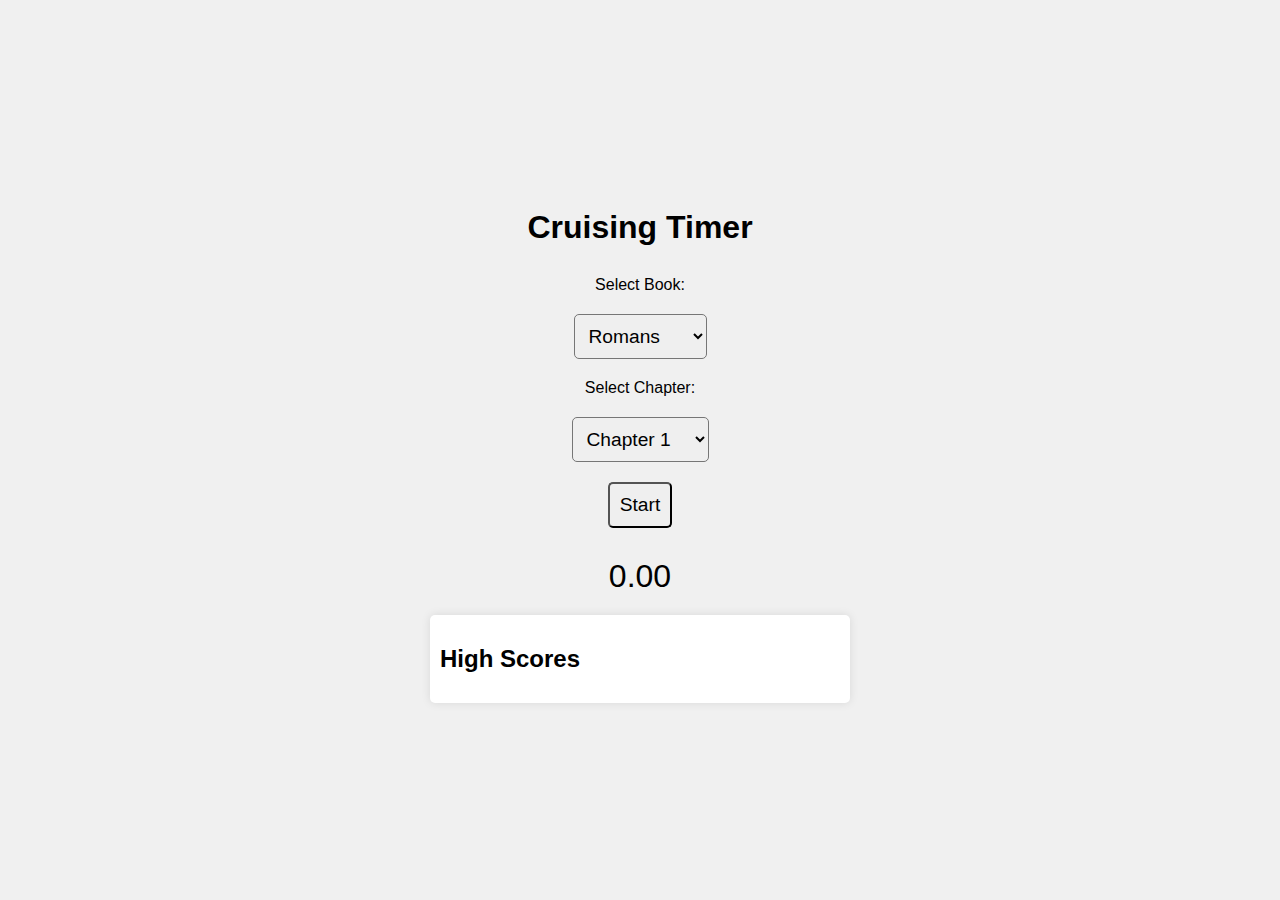
==== index.html @ dd50cb5d "Migration Complete" ====
<!-- migrated to VSCode git -->
<!DOCTYPE html>
<html lang="en">
<head>
    <meta charset="UTF-8">
    <meta name="viewport" content="width=device-width, initial-scale=1.0">
    <title>Cruising Timer</title>
    <style>
        /* Basic styling for the body */
        body {
            font-family: Arial, sans-serif;
            margin: 0;
            padding: 0;
            display: flex;
            flex-direction: column;
            align-items: center;
            justify-content: center;
            height: 100vh;
            background-color: #f0f0f0;
        }

        /* Styling for the main heading */
        h1 {
            margin-bottom: 20px;
        }

        /* Styling for form elements and timer display */
        label, select, button, #timer-display, #high-scores {
            margin: 10px 0;
        }

        /* Styling for select and button elements */
        select, button {
            font-size: 1.2em;
            padding: 10px;
            border-radius: 5px;
        }

        /* Styling for the timer display */
        #timer-display {
            font-size: 2em;
            margin-top: 20px;
        }

        /* Styling for the high scores section */
        #high-scores {
            width: 90%;
            max-width: 400px;
            background-color: #fff;
            padding: 10px;
            border-radius: 5px;
            box-shadow: 0 0 10px rgba(0, 0, 0, 0.1);
        }

        /* Responsive styling for smaller screens */
        @media (max-width: 600px) {
            body {
                padding: 20px;
            }

            h1 {
                font-size: 1.5em;
            }

            select, button {
                font-size: 1em;
                padding: 10px;
            }

            #timer-display {
                font-size: 1.5em;
            }

            #high-scores {
                width: 100%;
            }
        }
    </style>
</head>
<body>
    <h1>Cruising Timer</h1>
    <label for="book-select">Select Book:</label>
    <select id="book-select">
        <option value="Romans">Romans</option>
        <option value="James">James</option>
        <option value="Month">Month</option> <!-- for mass cruising -->
        <option value="Everything">Everything</option>
    </select>
    <label for="chapter-select">Select Chapter:</label>
    <select id="chapter-select"></select>
    <button id="start-stop-btn">Start</button>
    <div id="timer-display">0.00</div>
    <div id="high-scores"></div>

    <script>
        // Object containing the number of chapters for each book
        const chapters = {
            Romans: 16,
            James: 5,
            Month: 7,
            Everything: 1
        };

        // Function to update chapter options based on selected book
        function updateChapterOptions() {
            const book = document.getElementById('book-select').value;
            const chapterSelect = document.getElementById('chapter-select');
            chapterSelect.innerHTML = '';
            for (let i = 1; i <= chapters[book]; i++) {
                const option = document.createElement('option');
                option.value = i;
                option.textContent = `Chapter ${i}`;
                chapterSelect.appendChild(option);
            }
        }

        // Event listener to update chapter options when book selection changes
        document.getElementById('book-select').addEventListener('change', updateChapterOptions);
        window.onload = updateChapterOptions;

        let timer;
        let startTime;
        let running = false;

        // Event listener for start/stop button
        document.getElementById('start-stop-btn').addEventListener('click', function() {
            if (running) {
                clearInterval(timer);
                running = false;
                this.textContent = 'Start';
                const elapsedTime = (Date.now() - startTime) / 1000;

                // Check for cheating
                if (elapsedTime < 10) {
                    alert('It looks like you\'re trying to cheat! Please try again.');
                    return;
                } else {
                    const book = document.getElementById('book-select').value;
                    const chapter = document.getElementById('chapter-select').value;
                    if (confirm('Your score for ' + book + ' ' + chapter +' is ' + Math.floor(elapsedTime) + ' seconds. Save score?') == true) {
                        updateHighScore(book, chapter, elapsedTime);
                    }
                }
            } else {
                startTime = Date.now();
                timer = setInterval(updateTimer, 100);
                running = true;
                this.textContent = 'Stop';
            }
        });

        // Function to update the timer display
        function updateTimer() {
            const elapsedTime = (Date.now() - startTime) / 1000;
            document.getElementById('timer-display').textContent = elapsedTime.toFixed(2);
        }

        // Function to update high scores
        function updateHighScore(book, chapter, time) {
            const highScores = getHighScores();
            const key = `${book}-${chapter}`;
            if (!highScores[key] || time < highScores[key]) {
                highScores[key] = time;
                document.cookie = `highScores=${JSON.stringify(highScores)}; path=/`;
            }
            displayHighScores();
        }

        // Function to get high scores from cookies
        function getHighScores() {
            const cookies = document.cookie.split('; ');
            const highScoreCookie = cookies.find(cookie => cookie.startsWith('highScores='));

            if (highScoreCookie) {
                return JSON.parse(highScoreCookie.split('=')[1]);
            }
            return {};
        }

        // Function to display high scores
        function displayHighScores() {
            const highScores = getHighScores();
            const highScoresDiv = document.getElementById('high-scores');
            highScoresDiv.innerHTML = '<h2>High Scores</h2>';
            for (const key in highScores) {
                const [book, chapter] = key.split('-');
                highScoresDiv.innerHTML += `<p>${book} ${chapter}: <a href="#" onclick="deleteHighScore('${key}')">${highScores[key].toFixed(2)} seconds</a></p>`;
            }
        }

        // Function to delete a high score
        function deleteHighScore(key) {
            const highScores = getHighScores();
            delete highScores[key];
            document.cookie = `highScores=${JSON.stringify(highScores)}; path=/`;
            displayHighScores();
        }

        // Display high scores on page load
        window.onload = displayHighScores;
        updateChapterOptions(); // so that you can select a chapter without having to select James first

    </script>
</body>
</html>
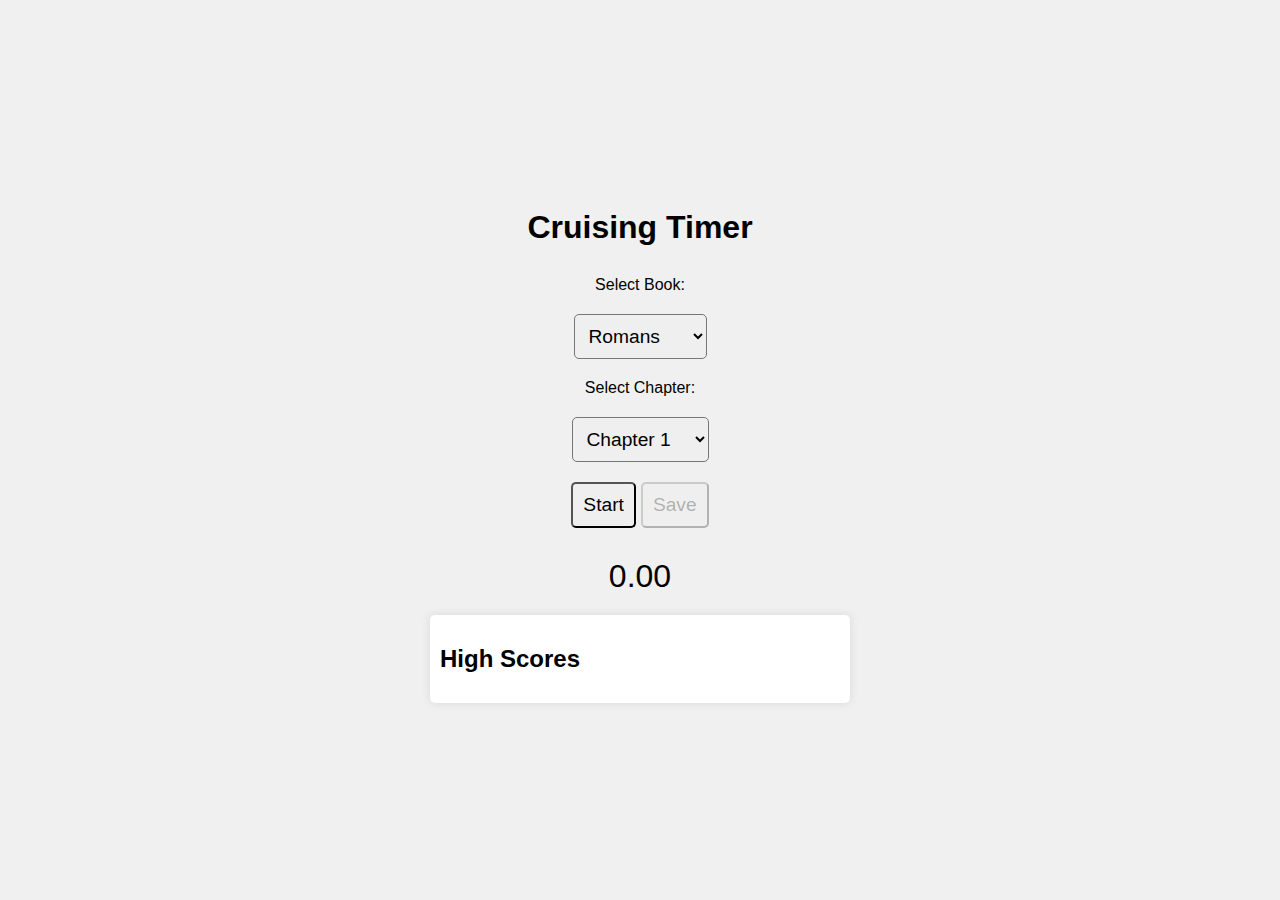
==== commit 2be47790: "Refactor start/stop button and add save button" ====
--- a/index.html
+++ b/index.html
@@ -78,17 +78,26 @@
     </style>
 </head>
 <body>
+
     <h1>Cruising Timer</h1>
+
     <label for="book-select">Select Book:</label>
+
     <select id="book-select">
         <option value="Romans">Romans</option>
         <option value="James">James</option>
         <option value="Month">Month</option> <!-- for mass cruising -->
         <option value="Everything">Everything</option>
     </select>
+
     <label for="chapter-select">Select Chapter:</label>
     <select id="chapter-select"></select>
-    <button id="start-stop-btn">Start</button>
+
+    <div style="display: flex;">
+        <button id="start-stop-btn" style="margin-right: 5px;">Start</button>
+        <button id="save-btn" disabled>Save</button>
+    </div>
+
     <div id="timer-display">0.00</div>
     <div id="high-scores"></div>
 
@@ -122,24 +131,25 @@
         let startTime;
         let running = false;
 
+        let elapsedTime = 0; // only updates when you click STOP
+
         // Event listener for start/stop button
         document.getElementById('start-stop-btn').addEventListener('click', function() {
+
+            document.getElementById('save-btn').setAttribute("disabled", "") // make it so you can't save while running--empty string means true
+
             if (running) {
                 clearInterval(timer);
                 running = false;
                 this.textContent = 'Start';
-                const elapsedTime = (Date.now() - startTime) / 1000;
+                elapsedTime = (Date.now() - startTime) / 1000;
 
                 // Check for cheating
                 if (elapsedTime < 10) {
                     alert('It looks like you\'re trying to cheat! Please try again.');
                     return;
                 } else {
-                    const book = document.getElementById('book-select').value;
-                    const chapter = document.getElementById('chapter-select').value;
-                    if (confirm('Your score for ' + book + ' ' + chapter +' is ' + Math.floor(elapsedTime) + ' seconds. Save score?') == true) {
-                        updateHighScore(book, chapter, elapsedTime);
-                    }
+                    document.getElementById('save-btn').removeAttribute("disabled"); // so you can click, 'save'
                 }
             } else {
                 startTime = Date.now();
@@ -147,6 +157,12 @@
                 running = true;
                 this.textContent = 'Stop';
             }
+        });
+
+        document.getElementById('save-btn').addEventListener('click', function() { //   gets the book and chapter, then updates the high score
+            const book = document.getElementById('book-select').value; //               Can be launched anytime, make sure it is disabled
+            const chapter = document.getElementById('chapter-select').value;
+            updateHighScore(book, chapter, elapsedTime);
         });
 
         // Function to update the timer display
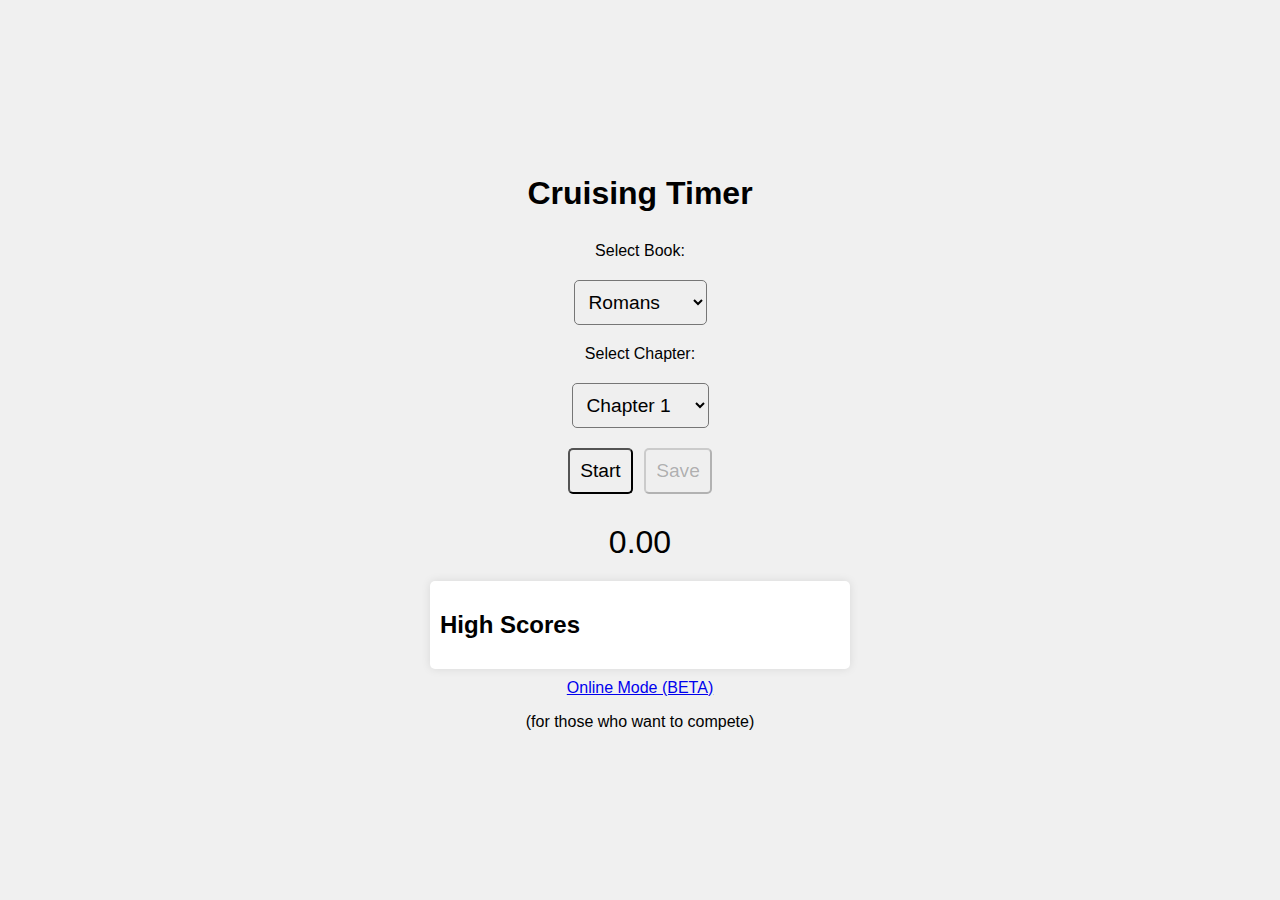
==== commit 3111fee9: "Changed Classic to index.html" ====
--- a/index.html
+++ b/index.html
@@ -5,77 +5,7 @@
     <meta charset="UTF-8">
     <meta name="viewport" content="width=device-width, initial-scale=1.0">
     <title>Cruising Timer</title>
-    <style>
-        /* Basic styling for the body */
-        body {
-            font-family: Arial, sans-serif;
-            margin: 0;
-            padding: 0;
-            display: flex;
-            flex-direction: column;
-            align-items: center;
-            justify-content: center;
-            height: 100vh;
-            background-color: #f0f0f0;
-        }
-
-        /* Styling for the main heading */
-        h1 {
-            margin-bottom: 20px;
-        }
-
-        /* Styling for form elements and timer display */
-        label, select, button, #timer-display, #high-scores {
-            margin: 10px 0;
-        }
-
-        /* Styling for select and button elements */
-        select, button {
-            font-size: 1.2em;
-            padding: 10px;
-            border-radius: 5px;
-        }
-
-        /* Styling for the timer display */
-        #timer-display {
-            font-size: 2em;
-            margin-top: 20px;
-        }
-
-        /* Styling for the high scores section */
-        #high-scores {
-            width: 90%;
-            max-width: 400px;
-            background-color: #fff;
-            padding: 10px;
-            border-radius: 5px;
-            box-shadow: 0 0 10px rgba(0, 0, 0, 0.1);
-        }
-
-        /* Responsive styling for smaller screens */
-        @media (max-width: 600px) {
-            body {
-                padding: 20px;
-            }
-
-            h1 {
-                font-size: 1.5em;
-            }
-
-            select, button {
-                font-size: 1em;
-                padding: 10px;
-            }
-
-            #timer-display {
-                font-size: 1.5em;
-            }
-
-            #high-scores {
-                width: 100%;
-            }
-        }
-    </style>
+    <link rel="stylesheet" href="style.css">
 </head>
 <body>
 
@@ -93,129 +23,17 @@
     <label for="chapter-select">Select Chapter:</label>
     <select id="chapter-select"></select>
 
-    <div style="display: flex;">
-        <button id="start-stop-btn" style="margin-right: 5px;">Start</button>
+    <span>
+        <button id="start-stop-btn" style="margin-right: 7px;">Start</button>
         <button id="save-btn" disabled>Save</button>
-    </div>
+    </span>
 
     <div id="timer-display">0.00</div>
     <div id="high-scores"></div>
 
-    <script>
-        // Object containing the number of chapters for each book
-        const chapters = {
-            Romans: 16,
-            James: 5,
-            Month: 7,
-            Everything: 1
-        };
+    <script src="script.js"></script>
 
-        // Function to update chapter options based on selected book
-        function updateChapterOptions() {
-            const book = document.getElementById('book-select').value;
-            const chapterSelect = document.getElementById('chapter-select');
-            chapterSelect.innerHTML = '';
-            for (let i = 1; i <= chapters[book]; i++) {
-                const option = document.createElement('option');
-                option.value = i;
-                option.textContent = `Chapter ${i}`;
-                chapterSelect.appendChild(option);
-            }
-        }
-
-        // Event listener to update chapter options when book selection changes
-        document.getElementById('book-select').addEventListener('change', updateChapterOptions);
-        window.onload = updateChapterOptions;
-
-        let timer;
-        let startTime;
-        let running = false;
-
-        let elapsedTime = 0; // only updates when you click STOP
-
-        // Event listener for start/stop button
-        document.getElementById('start-stop-btn').addEventListener('click', function() {
-
-            document.getElementById('save-btn').setAttribute("disabled", "") // make it so you can't save while running--empty string means true
-
-            if (running) {
-                clearInterval(timer);
-                running = false;
-                this.textContent = 'Start';
-                elapsedTime = (Date.now() - startTime) / 1000;
-
-                // Check for cheating
-                if (elapsedTime < 10) {
-                    alert('It looks like you\'re trying to cheat! Please try again.');
-                    return;
-                } else {
-                    document.getElementById('save-btn').removeAttribute("disabled"); // so you can click, 'save'
-                }
-            } else {
-                startTime = Date.now();
-                timer = setInterval(updateTimer, 100);
-                running = true;
-                this.textContent = 'Stop';
-            }
-        });
-
-        document.getElementById('save-btn').addEventListener('click', function() { //   gets the book and chapter, then updates the high score
-            const book = document.getElementById('book-select').value; //               Can be launched anytime, make sure it is disabled
-            const chapter = document.getElementById('chapter-select').value;
-            updateHighScore(book, chapter, elapsedTime);
-        });
-
-        // Function to update the timer display
-        function updateTimer() {
-            const elapsedTime = (Date.now() - startTime) / 1000;
-            document.getElementById('timer-display').textContent = elapsedTime.toFixed(2);
-        }
-
-        // Function to update high scores
-        function updateHighScore(book, chapter, time) {
-            const highScores = getHighScores();
-            const key = `${book}-${chapter}`;
-            if (!highScores[key] || time < highScores[key]) {
-                highScores[key] = time;
-                document.cookie = `highScores=${JSON.stringify(highScores)}; path=/`;
-            }
-            displayHighScores();
-        }
-
-        // Function to get high scores from cookies
-        function getHighScores() {
-            const cookies = document.cookie.split('; ');
-            const highScoreCookie = cookies.find(cookie => cookie.startsWith('highScores='));
-
-            if (highScoreCookie) {
-                return JSON.parse(highScoreCookie.split('=')[1]);
-            }
-            return {};
-        }
-
-        // Function to display high scores
-        function displayHighScores() {
-            const highScores = getHighScores();
-            const highScoresDiv = document.getElementById('high-scores');
-            highScoresDiv.innerHTML = '<h2>High Scores</h2>';
-            for (const key in highScores) {
-                const [book, chapter] = key.split('-');
-                highScoresDiv.innerHTML += `<p>${book} ${chapter}: <a href="#" onclick="deleteHighScore('${key}')">${highScores[key].toFixed(2)} seconds</a></p>`;
-            }
-        }
-
-        // Function to delete a high score
-        function deleteHighScore(key) {
-            const highScores = getHighScores();
-            delete highScores[key];
-            document.cookie = `highScores=${JSON.stringify(highScores)}; path=/`;
-            displayHighScores();
-        }
-
-        // Display high scores on page load
-        window.onload = displayHighScores;
-        updateChapterOptions(); // so that you can select a chapter without having to select James first
-
-    </script>
+    <a href="../online/index.html">Online Mode (BETA)</a>
+    <p>(for those who want to compete)</p>
 </body>
 </html>
--- a/style.css
+++ b/style.css
@@ -0,0 +1,69 @@
+/* Basic styling for the body */
+body {
+    font-family: Arial, sans-serif;
+    margin: 0;
+    padding: 0;
+    display: flex;
+    flex-direction: column;
+    align-items: center;
+    justify-content: center;
+    height: 100vh;
+    background-color: #f0f0f0;
+}
+
+/* Styling for the main heading */
+h1 {
+    margin-bottom: 20px;
+}
+
+/* Styling for form elements and timer display */
+label, select, button, #timer-display, #high-scores {
+    margin: 10px 0;
+}
+
+/* Styling for select and button elements */
+select, button {
+    font-size: 1.2em;
+    padding: 10px;
+    border-radius: 5px;
+}
+
+/* Styling for the timer display */
+#timer-display {
+    font-size: 2em;
+    margin-top: 20px;
+}
+
+/* Styling for the high scores section */
+#high-scores {
+    width: 90%;
+    max-width: 400px;
+    background-color: #fff;
+    padding: 10px;
+    border-radius: 5px;
+    box-shadow: 0 0 10px rgba(0, 0, 0, 0.1);
+}
+
+/* Responsive styling for smaller screens */
+@media (max-width: 600px) {
+    body {
+        padding: 20px;
+    }
+
+    h1 {
+        font-size: 1.5em;
+    }
+
+    select, button {
+        font-size: 1em;
+        padding: 10px;
+    }
+
+    #timer-display {
+        font-size: 1.5em;
+    }
+
+    #high-scores {
+        width: 100%;
+    }
+}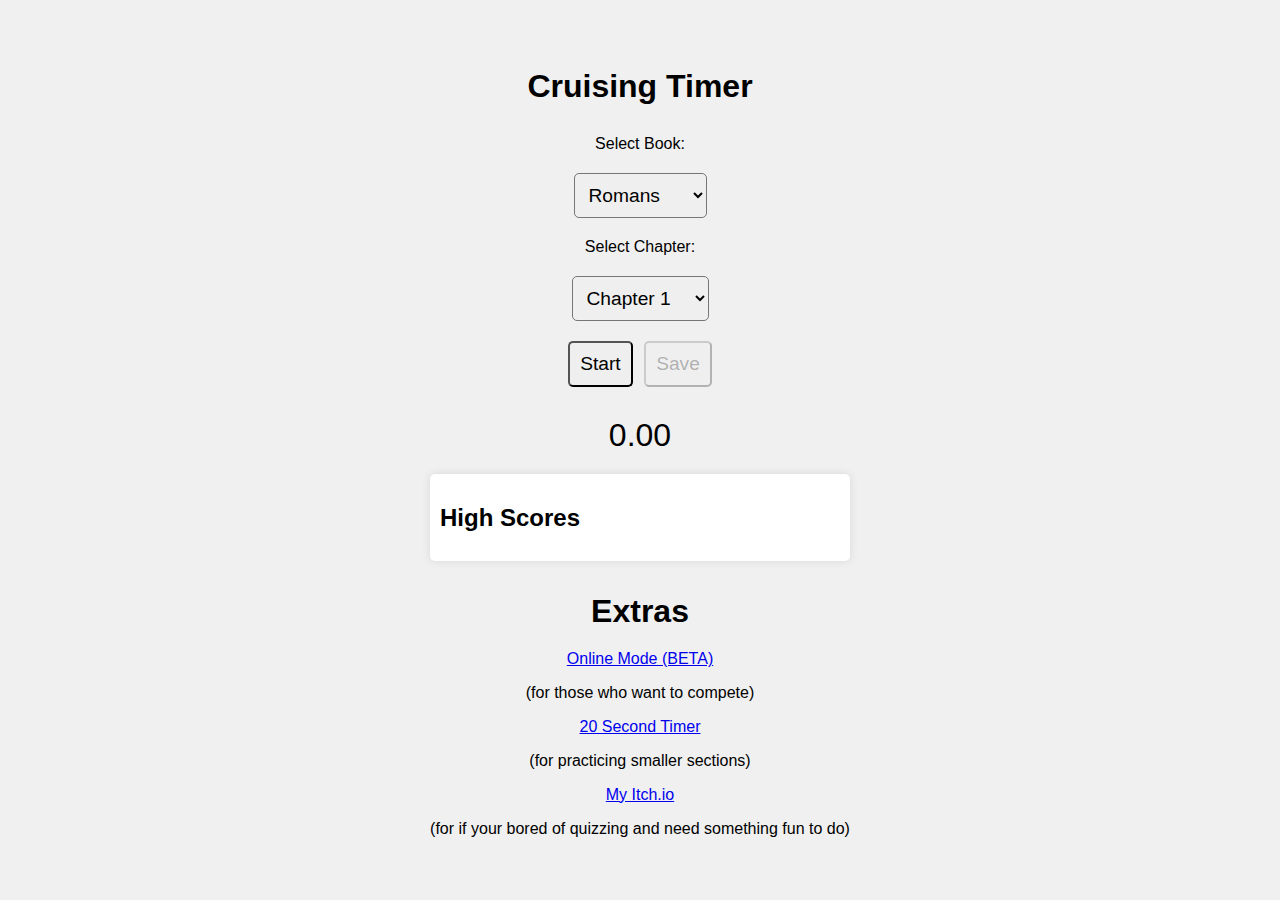
==== commit fb0fc1a1: "Added 20sec Timer!" ====
--- a/index.html
+++ b/index.html
@@ -33,7 +33,13 @@
 
     <script src="script.js"></script>
 
-    <a href="../online/index.html">Online Mode (BETA)</a>
+    <h1>Extras</h1>
+
+    <a href="./online/index.html">Online Mode (BETA)</a>
     <p>(for those who want to compete)</p>
+    <a href="./20sec/index.html">20 Second Timer</a>
+    <p>(for practicing smaller sections)</p>
+    <a href="https://gartersnake508.itch.io">My Itch.io</a>
+    <p>(for if your bored of quizzing and need something fun to do)</p>
 </body>
 </html>
--- a/style.css
+++ b/style.css
@@ -1,3 +1,5 @@
+/* CURRENTLY USED FOR ALL SITES, CHANGE WITH CAUTION! */
+
 /* Basic styling for the body */
 body {
     font-family: Arial, sans-serif;
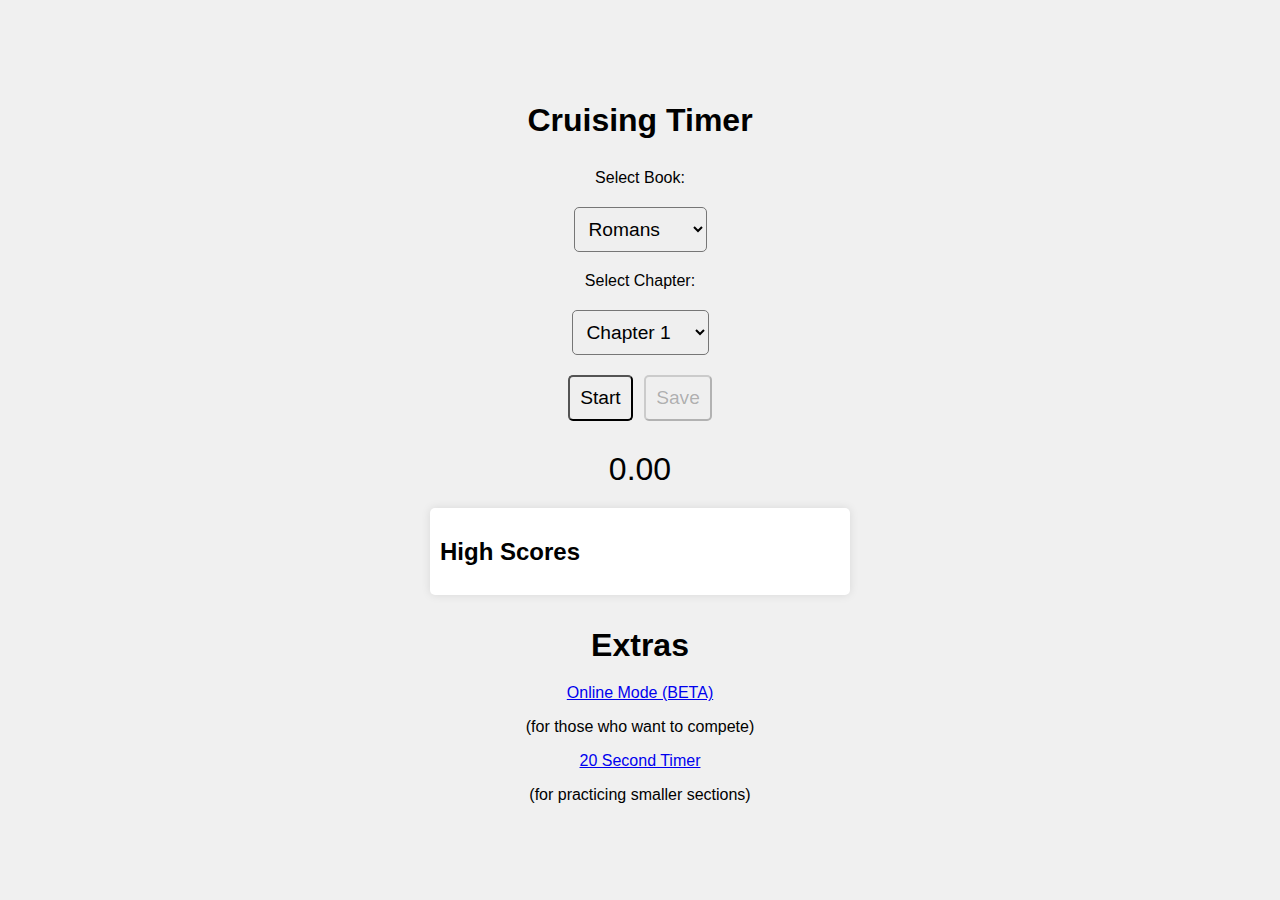
==== commit 296a281e: "Removed marketing" ====
--- a/index.html
+++ b/index.html
@@ -39,7 +39,5 @@
     <p>(for those who want to compete)</p>
     <a href="./20sec/index.html">20 Second Timer</a>
     <p>(for practicing smaller sections)</p>
-    <a href="https://gartersnake508.itch.io">My Itch.io</a>
-    <p>(for if your bored of quizzing and need something fun to do)</p>
 </body>
 </html>
